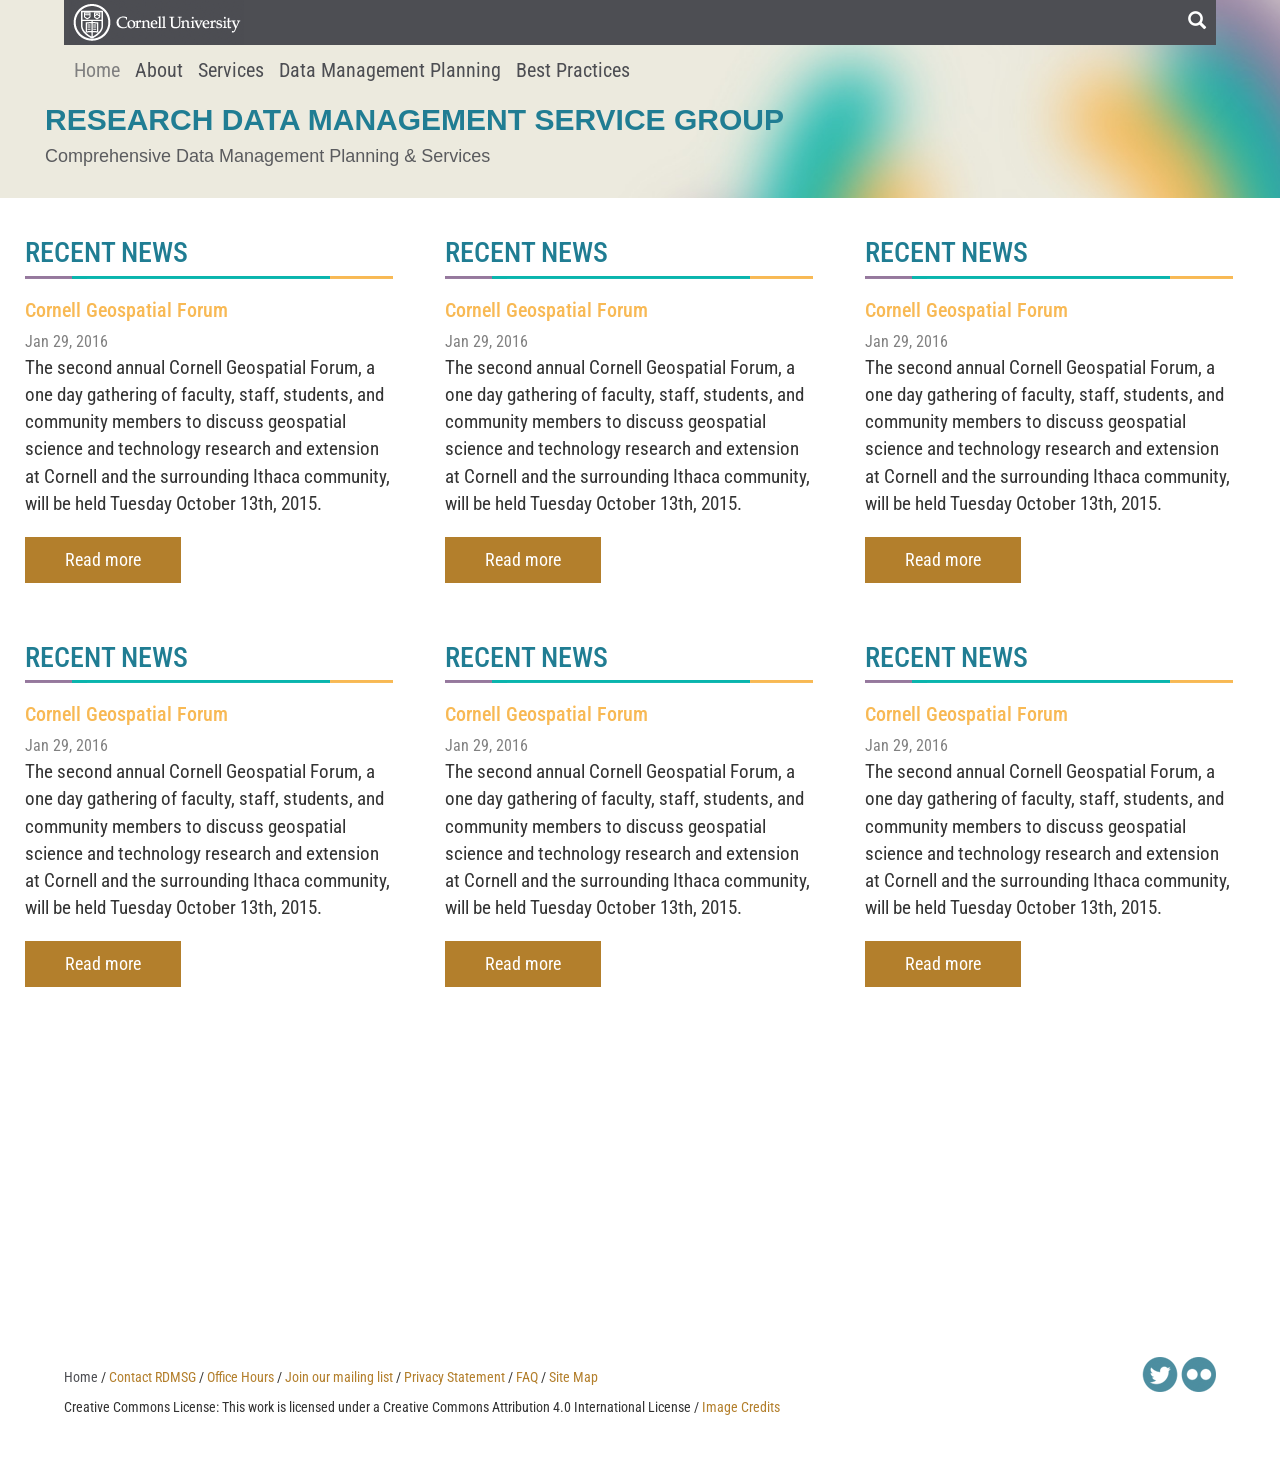
==== templates/interior.html @ 55639db9 "Done responsive work on home and interior templates" ====
<!DOCTYPE html>
<html lang="en">
    <head>
        <meta charset="utf-8">
        <meta http-equiv="X-UA-Compatible" content="IE=edge">
        <meta name="viewport" content="width=device-width, initial-scale=1">
        <!-- The above 3 meta tags *must* come first in the head; any other head content must come *after* these tags -->
        <title></title>

        <!-- Font Icons AWSOME -->
        <link rel="stylesheet" href="https://maxcdn.bootstrapcdn.com/font-awesome/4.5.0/css/font-awesome.min.css">

        <!-- Google Font Roboto Condensed -->
        <link href='https://fonts.googleapis.com/css?family=Roboto+Condensed:400,400italic,700,700italic' rel='stylesheet' type='text/css'>

        <!-- Google Font Raleway Condensed -->
        <link href='https://www.google.com/fonts#UsePlace:use/Collection:Raleway:400,400italic,700,700italic' rel='stylesheet' type='text/css'>

        <!-- Bootstrap -->
        <!-- Latest compiled and minified CSS -->
        <link rel="stylesheet" href="https://maxcdn.bootstrapcdn.com/bootstrap/3.3.6/css/bootstrap.min.css" integrity="sha384-1q8mTJOASx8j1Au+a5WDVnPi2lkFfwwEAa8hDDdjZlpLegxhjVME1fgjWPGmkzs7" crossorigin="anonymous">

        <link href="css/styles.css" rel="stylesheet" media="screen">

        <!-- HTML5 shim and Respond.js for IE8 support of HTML5 elements and media queries -->
        <!-- WARNING: Respond.js doesn't work if you view the page via file:// -->
        <!--[if lt IE 9]>
          <script src="https://oss.maxcdn.com/html5shiv/3.7.2/html5shiv.min.js"></script>
          <script src="https://oss.maxcdn.com/respond/1.4.2/respond.min.js"></script>
        <![endif]-->
    </head>

    <body>

        <section class="row hero interior-pages">

            <div class="hero-content">

                <div class="col-xs-12 col-sm-12 col-md-12 col-lg-12 about">

                    <h1>RESEARCH DATA MANAGEMENT SERVICE GROUP<br /><span>Comprehensive Data Management Planning & Services</span></h1>

                </div>
            </div>
            
        </section>



        <header>

            <a class="cu-logo"href="http://www.cornell.edu"><img src="images/cornell-logo.png" /></a>
            <a href=""><span class="glyphicon glyphicon-search" aria-hidden="true"></span></a>


            <nav class="navbar navbar-default">
            
                <div class="container-fluid">
                <!-- Brand and toggle get grouped for better mobile display -->

                    <div class="navbar-header">
                      <button type="button" class="navbar-toggle collapsed" data-toggle="collapse" data-target="#bs-example-navbar-collapse-1" aria-expanded="false">
                        <span class="sr-only">Toggle navigation</span>
                        <span class="icon-bar"></span>
                        <span class="icon-bar"></span>
                        <span class="icon-bar"></span>
                      </button>
                    </div>

                    <!-- Collect the nav links, forms, and other content for toggling -->
                    <div class="collapse navbar-collapse" id="bs-example-navbar-collapse-1">

                        <ul class="nav navbar-nav">
                            <li class="active"><a href="#">Home</a></li>
                            <li><a href="#">About</a></li>
                            <li><a href="#">Services</a></li>
                            <li><a href="#">Data Management Planning</a></li>
                            <li><a href="#">Best Practices </a></li>
                        </ul>
                    </div><!-- /.navbar-collapse -->
                </div><!-- /.container-fluid -->
            </nav>
            
        </header>
        

        <section class="row home-features">


            <div class="col-xs-12 col-sm-4 col-md-4 col-lg-4">
            
                <article>

                    <header>
                    
                        <h1>RECENT NEWS</h1>

                        <h2>Cornell Geospatial Forum</h2>

                        <time itemprop="dateCreated" datetime="2016-01-29"> Jan 29, 2016</time>

                    </header>

                    <p>The second annual Cornell Geospatial Forum, a one day gathering of faculty, staff, students, and community members to discuss geospatial science and technology research and extension at Cornell and the surrounding Ithaca community, will be held Tuesday October 13th, 2015.</p>

                    <a href='#' class='button-graphic'>Read more</a>

                </article>

            </div>


            <div class="col-xs-12 col-sm-4 col-md-4 col-lg-4">
            
                <article>

                    <header>
                    
                        <h1>RECENT NEWS</h1>

                        <h2>Cornell Geospatial Forum</h2>

                        <time itemprop="dateCreated" datetime="2016-01-29"> Jan 29, 2016</time>

                    </header>

                    <p>The second annual Cornell Geospatial Forum, a one day gathering of faculty, staff, students, and community members to discuss geospatial science and technology research and extension at Cornell and the surrounding Ithaca community, will be held Tuesday October 13th, 2015.</p>

                    <a href='#' class='button-graphic'>Read more</a>

                </article>

            </div>


            <div class="col-xs-12 col-sm-4 col-md-4 col-lg-4">
            
                <article>

                    <header>
                    
                        <h1>RECENT NEWS</h1>

                        <h2>Cornell Geospatial Forum</h2>

                        <time itemprop="dateCreated" datetime="2016-01-29"> Jan 29, 2016</time>

                    </header>

                    <p>The second annual Cornell Geospatial Forum, a one day gathering of faculty, staff, students, and community members to discuss geospatial science and technology research and extension at Cornell and the surrounding Ithaca community, will be held Tuesday October 13th, 2015.</p>

                    <a href='#' class='button-graphic'>Read more</a>

                </article>

            </div>

        </section>



    <section class="row home-features">


            <div class="col-xs-12 col-sm-4 col-md-4 col-lg-4">
            
                <article>

                    <header>
                    
                        <h1>RECENT NEWS</h1>

                        <h2>Cornell Geospatial Forum</h2>

                        <time itemprop="dateCreated" datetime="2016-01-29"> Jan 29, 2016</time>

                    </header>

                    <p>The second annual Cornell Geospatial Forum, a one day gathering of faculty, staff, students, and community members to discuss geospatial science and technology research and extension at Cornell and the surrounding Ithaca community, will be held Tuesday October 13th, 2015.</p>

                    <a href='#' class='button-graphic'>Read more</a>

                </article>

            </div>


            <div class="col-xs-12 col-sm-4 col-md-4 col-lg-4">
            
                <article>

                    <header>
                    
                        <h1>RECENT NEWS</h1>

                        <h2>Cornell Geospatial Forum</h2>

                        <time itemprop="dateCreated" datetime="2016-01-29"> Jan 29, 2016</time>

                    </header>

                    <p>The second annual Cornell Geospatial Forum, a one day gathering of faculty, staff, students, and community members to discuss geospatial science and technology research and extension at Cornell and the surrounding Ithaca community, will be held Tuesday October 13th, 2015.</p>

                    <a href='#' class='button-graphic'>Read more</a>

                </article>

            </div>


            <div class="col-xs-12 col-sm-4 col-md-4 col-lg-4">
            
                <article>

                    <header>
                    
                        <h1>RECENT NEWS</h1>

                        <h2>Cornell Geospatial Forum</h2>

                        <time itemprop="dateCreated" datetime="2016-01-29"> Jan 29, 2016</time>

                    </header>

                    <p>The second annual Cornell Geospatial Forum, a one day gathering of faculty, staff, students, and community members to discuss geospatial science and technology research and extension at Cornell and the surrounding Ithaca community, will be held Tuesday October 13th, 2015.</p>

                    <a href='#' class='button-graphic'>Read more</a>

                </article>

            </div>

        </section>




        <footer>

            <div class="social-media">
                
                <a href="#"><img src="images/icon-twitter.png" alt=""></a>
                <a href="#"><img src="images/icon-flicker.png" alt=""></a>

            </div>

            <nav>
                <ul>
                    <li><a class="active" href="#">Home</a> / </li>
                    <li><a href="#">Contact RDMSG</a> / </li>
                    <li><a href="#">Office Hours</a> / </li>
                    <li><a href="#">Join our mailing list</a> / </li>
                    <li><a href="#">Privacy Statement</a> / </li>
                    <li><a href="#">FAQ</a> / </li>
                    <li><a href="#">Site Map</a></li>
                </ul>
            </nav>

            <p>Creative Commons License: This work is licensed under a Creative Commons Attribution 4.0 International License / <a href="#" title="">Image Credits</a></p>

        </footer>


        <!-- jQuery (necessary for Bootstrap's JavaScript plugins) -->
        <script src="https://ajax.googleapis.com/ajax/libs/jquery/1.11.3/jquery.min.js"></script>

        <!-- Latest compiled and minified JavaScript -->
        <script src="https://maxcdn.bootstrapcdn.com/bootstrap/3.3.6/js/bootstrap.min.js" integrity="sha384-0mSbJDEHialfmuBBQP6A4Qrprq5OVfW37PRR3j5ELqxss1yVqOtnepnHVP9aJ7xS" crossorigin="anonymous"></script>
        
    </body>
</html>
---- templates/css/styles.css ----
.row {
  margin: 0; }

a {
  color: #b37f2c; }

.active {
  color: #4d4e53; }

body {
  font-family: "Roboto Condensed","Helvetica Neue",Helvetica,Arial,sans-serif;
  font-weight: 400;
  overflow-x: hidden; }

/*---------------------------------------
   ### HEADER / CU Branding / Main Nav
----------------------------------------*/
header {
  /*---------------------------------------
  ### MCU Branding / tool bar (mobile menu 
      plus search )
  ----------------------------------------*/
  height: 45px;
  width: 100%;
  background-color: #4d4e53;
  top: 0;
  position: absolute;
  left: 0;
  right: 0;
  margin-left: auto;
  margin-right: auto; }
  header .cu-logo {
    padding-left: 5px; }
  header .glyphicon-search {
    font-size: 18px;
    float: right;
    padding-top: 10px;
    padding-right: 10px;
    color: #fff; }
    header .glyphicon-search:hover {
      opacity: .5; }

/*---------------------------------------
   ### Main Nav
----------------------------------------*/
.navbar {
  background-color: transparent;
  border: none; }

.navbar.navbar-default .navbar-header button {
  position: absolute;
  top: -49px;
  right: 8px;
  border: none; }
  .navbar.navbar-default .navbar-header button:hover {
    opacity: .5; }
  .navbar.navbar-default .navbar-header button .icon-bar {
    background-color: #fff; }

.navbar-default .navbar-toggle:focus,
.navbar-default .navbar-toggle:hover {
  background-color: transparent; }

.container-fluid {
  padding: 0; }

#bs-example-navbar-collapse-1 {
  margin: 0;
  background-color: #fff;
  padding: 0; }
  #bs-example-navbar-collapse-1 ul {
    margin: 0;
    font-size: 20px;
    padding-left: 10px; }
    #bs-example-navbar-collapse-1 ul li.active a {
      background-color: transparent;
      color: gray;
      padding-right: 0;
      padding-left: 0;
      margin-right: 15px;
      padding-bottom: 10px; }
    #bs-example-navbar-collapse-1 ul li a {
      color: #4d4e53;
      padding-right: 0;
      padding-left: 0;
      margin-right: 15px;
      padding-bottom: 10px;
      border-bottom: 1px dotted gray; }
      #bs-example-navbar-collapse-1 ul li a:hover {
        color: gray;
        border-bottom: 1px dotted gray; }

/*---------------------------------------
    ### Hero content homepage
---------------------------------------*/
.hero {
  padding-top: 50px;
  margin: 0;
  padding-bottom: 20px;
  width: 100%;
  background: #ebeade url("../images/bg-hero-home.jpg") no-repeat top left;
  background-size: cover; }
  .hero .about {
    padding-left: 10px;
    padding-right: 10px; }
    .hero .about h1 {
      font-size: 30px;
      color: #207d93;
      line-height: 1em;
      font-family: "Raleway","Helvetica Neue",Helvetica,Arial,sans-serif;
      font-weight: 700; }
      .hero .about h1 span {
        color: #5a5b5e;
        font-size: 18px;
        font-family: "Raleway","Helvetica Neue",Helvetica,Arial,sans-serif;
        font-weight: 400;
        display: inline-block;
        padding-top: 10px;
        line-height: 1.3em; }
    .hero .about p {
      font-size: 22px;
      color: #4d4e53;
      line-height: 1.29em;
      padding-top: 10px; }
    .hero .about .button-home {
      background-color: #4d4e53;
      color: #fff;
      padding: 7px 30px;
      font-size: 20px;
      display: inline-block;
      margin-top: 10px;
      text-align: center;
      display: block;
      width: 80%;
      margin: 0 auto;
      margin-bottom: 10px;
      transition: all 0.3s ease; }
      .hero .about .button-home:hover {
        text-decoration: none;
        opacity: .5; }

/*---------------------------------------
    ### Hero content homepage features
---------------------------------------*/
.home-features {
  margin-top: 20px;
  margin-left: 10px;
  margin-right: 10px; }
  .home-features article {
    margin-bottom: 20px;
    width: 95%; }
    .home-features article header {
      height: auto;
      width: auto;
      background-color: #fff;
      position: relative; }
      .home-features article header h1 {
        font-size: 28px;
        color: #207d93;
        padding-bottom: 10px;
        background: #fff url("../images/title-borders.png") no-repeat bottom left; }
      .home-features article header h2 {
        font-size: 20px;
        color: #f8b954; }
      .home-features article header time {
        font-size: 16px;
        color: gray; }
    .home-features article p {
      font-size: 19px; }
    .home-features article .button-graphic {
      background-color: #b37f2c;
      color: #fff;
      padding: 10px 40px;
      font-size: 18px;
      display: inline-block;
      margin-top: 10px;
      transition: all 0.3s ease; }
      .home-features article .button-graphic:hover {
        text-decoration: none;
        opacity: .5; }

/*---------------------------------------
    ### Footer
---------------------------------------*/
footer {
  width: 90%;
  clear: both;
  display: block;
  margin: 0 auto;
  margin-top: 40px;
  margin-bottom: 60px;
  padding-top: 300px; }
  footer .social-media {
    float: right;
    padding-top: 10px; }
  footer ul {
    list-style-type: none;
    padding: 0;
    padding-top: 20px; }
    footer ul li {
      display: inline-block;
      text-align: left; }

/*---------------------------------------
    ### Meqia Query 320px
---------------------------------------*/
/*---------------------------------------
    ### Meqia Query 480px
---------------------------------------*/
@media (min-width: 480px) {
  /*---------------------------------------
  ### Hero content homepage
  ---------------------------------------*/
  .hero .about p {
    padding-bottom: 20px; }
  .hero .about .button-home {
    display: inline-block;
    margin-top: 40px;
    width: auto;
    margin: 0 auto; } }
/*---------------------------------------
    ### Meqia Query 768pc
---------------------------------------*/
@media (min-width: 768px) {
  header {
    width: 90%; }

  .navbar {
    background-color: transparent;
    border: none; }

  #bs-example-navbar-collapse-1 {
    background-color: transparent;
    padding: 0; }
    #bs-example-navbar-collapse-1 ul {
      font-size: 20px; }
      #bs-example-navbar-collapse-1 ul li.active a {
        background-color: transparent;
        color: gray;
        padding-right: 0;
        padding-left: 0;
        margin-right: 15px;
        padding-bottom: 10px; }
      #bs-example-navbar-collapse-1 ul li a {
        color: #4d4e53;
        padding-right: 0;
        padding-left: 0;
        margin-right: 15px;
        padding-bottom: 10px;
        border-bottom: none; }
        #bs-example-navbar-collapse-1 ul li a:hover {
          color: gray;
          border-bottom: 2px solid gray; }

  .hero {
    padding-top: 85px;
    padding-left: 35px; } }
/*---------------------------------------
    ### Meqia Query 992px
---------------------------------------*/
/*---------------------------------------
    ### Meqia Query 1200px
---------------------------------------*/
/*---------------------------------------
    ### Meqia Query 140px
---------------------------------------*/
@media (min-width: 1440px) {
  header,
  .home-features,
  footer {
    width: 1440px;
    display: block;
    margin: 0 auto; }

  .hero-content {
    width: 1440px;
    margin: 0 auto; }

  .hero {
    height: 552px;
    width: 100%;
    background: #ebeade url("../images/bg-hero-home.jpg") no-repeat top right;
    background-size: cover;
    -moz-transition: background .4s ease-in-out;
    -webkit-transition: background .4s ease-in-out;
    transition: background .4s ease-in-out; }
    .hero h1 {
      padding-top: 50px; }
    .hero:hover {
      background: #ebeade url("../images/bg-hero-home-t.jpg") no-repeat top right;
      background-size: cover; }

  .hero.interior-pages {
    height: 200px; }

  .home-features {
    padding-top: 30px; } }

/*# sourceMappingURL=styles.css.map */
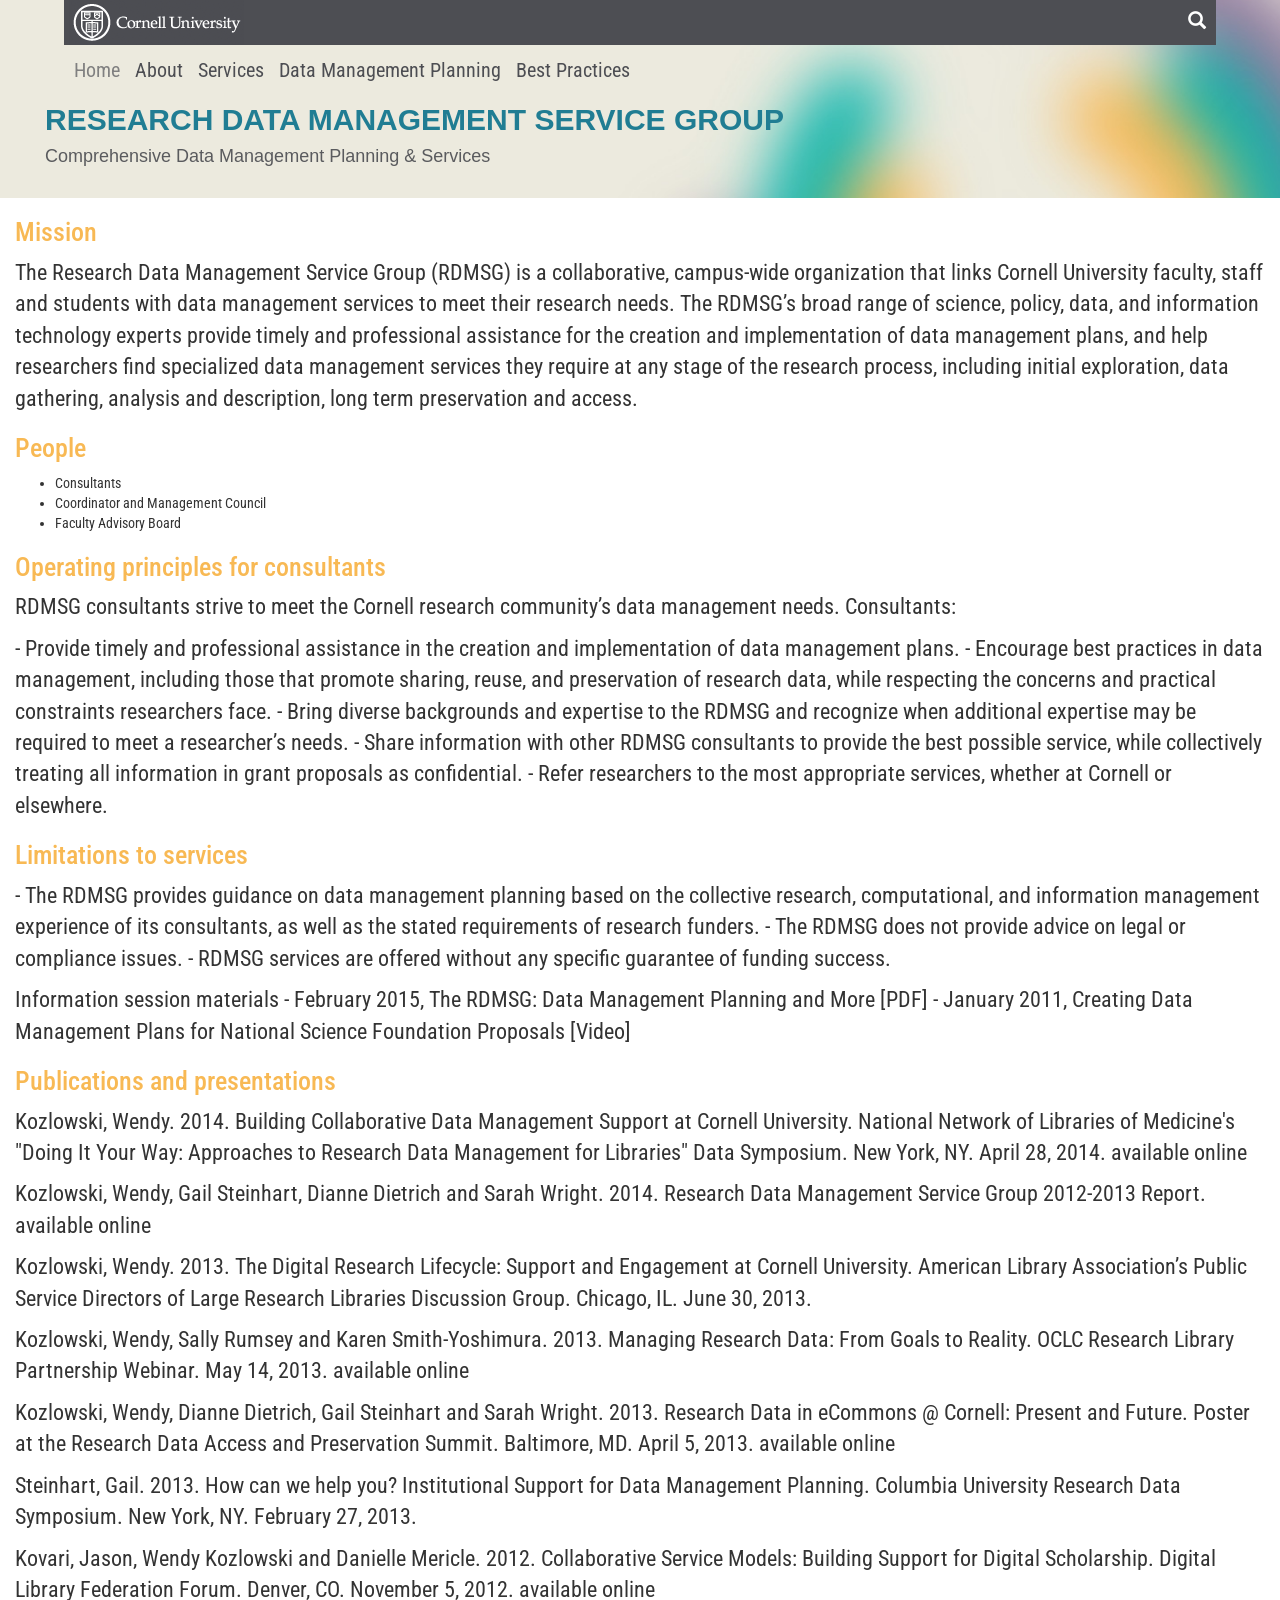
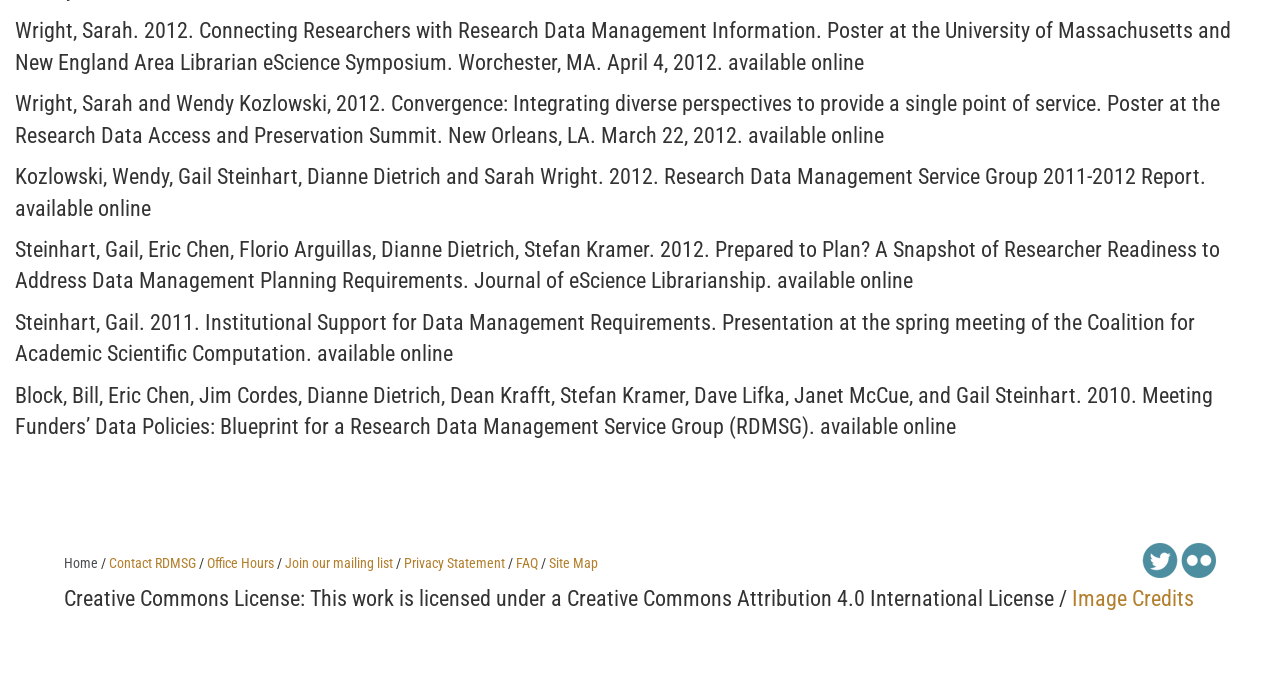
==== commit 23a68c88: "Worked on interior pages template" ====
--- a/templates/interior.html
+++ b/templates/interior.html
@@ -84,153 +84,63 @@
         </header>
         
 
-        <section class="row home-features">
+    <section class="row interior-content">
 
 
-            <div class="col-xs-12 col-sm-4 col-md-4 col-lg-4">
-            
-                <article>
+        <div class="col-xs-12 col-sm-12 col-md-12 col-lg-12">
+        
+           <h2>Mission</h2>
+<p>The Research Data Management Service Group (RDMSG) is a collaborative, campus-wide 
+  organization that links Cornell University faculty, staff and students with data management
+  services to meet their research needs. The RDMSG’s broad range of science, policy, data, 
+  and information technology experts provide timely and professional assistance for the creation 
+  and implementation of data management plans, and help researchers find specialized data 
+  management services they require at any stage of the research process, including initial exploration, 
+  data gathering, analysis and description, long term preservation and access.</p>
+<h2>People</h2>
+<ul> 
+    <li>Consultants </li>
+    <li>Coordinator and Management Council</li>
+    <li>Faculty Advisory Board</li>
+</ul>
 
-                    <header>
-                    
-                        <h1>RECENT NEWS</h1>
+<h2>Operating principles for consultants</h2>
+<p>RDMSG consultants strive to meet the Cornell research community’s data management needs. Consultants:</p>
+<p>- Provide timely and professional assistance in the creation and implementation of data management plans.
+  - Encourage best practices in data management, including those that promote sharing, reuse, and preservation of research data, while respecting the concerns and practical constraints researchers face.
+  - Bring diverse backgrounds and expertise to the RDMSG and recognize when additional expertise may be required to meet a researcher’s needs.
+  - Share information with other RDMSG consultants to provide the best possible service, while collectively treating all information in grant proposals as confidential.
+  - Refer researchers to the most appropriate services, whether at Cornell or elsewhere.</p>
+<h2>Limitations to services</h2>
+  <p>
+  - The RDMSG provides guidance on data management planning based on the collective research, computational, and information management experience of its consultants, as well as the stated requirements of research funders.
+  - The RDMSG does not provide advice on legal or compliance issues.
+  - RDMSG services are offered without any specific guarantee of funding success. </p>
+<p>Information session materials
+  
+  - February 2015, The RDMSG: Data Management Planning and More [PDF]
+  - January 2011, Creating Data Management Plans for National Science Foundation Proposals [Video]</p>
+<h2>Publications and presentations</h2>
+<p>Kozlowski, Wendy. 2014. Building Collaborative Data Management Support at Cornell University. National Network of Libraries of Medicine's &quot;Doing It Your Way: Approaches to Research Data Management for Libraries&quot; Data Symposium. New York, NY. April 28, 2014. available online</p>
+<p>Kozlowski, Wendy, Gail Steinhart, Dianne Dietrich and Sarah Wright. 2014. Research Data Management Service Group 2012-2013 Report. available online</p>
+<p>Kozlowski, Wendy. 2013. The Digital Research Lifecycle: Support and Engagement at Cornell University. American Library Association’s Public Service Directors of Large Research Libraries Discussion Group. Chicago, IL. June 30, 2013.</p>
+<p>Kozlowski, Wendy, Sally Rumsey and Karen Smith-Yoshimura. 2013. Managing Research Data: From Goals to Reality. OCLC Research Library Partnership Webinar. May 14, 2013. available online</p>
+<p>Kozlowski, Wendy, Dianne Dietrich, Gail Steinhart and Sarah Wright. 2013. Research Data in eCommons @ Cornell: Present and Future. Poster at the Research Data Access and Preservation Summit. Baltimore, MD. April 5, 2013. available online</p>
+<p>Steinhart, Gail. 2013. How can we help you? Institutional Support for Data Management Planning. Columbia University Research Data Symposium. New York, NY. February 27, 2013.</p>
+<p>Kovari, Jason, Wendy Kozlowski and Danielle Mericle. 2012. Collaborative Service Models: Building Support for Digital Scholarship. Digital Library Federation Forum. Denver, CO. November 5, 2012. available online</p>
+<p>Wright, Sarah. 2012. Connecting Researchers with Research Data Management Information. Poster at the University of Massachusetts and New England Area Librarian eScience Symposium. Worchester, MA. April 4, 2012. available online</p>
+<p>Wright, Sarah and Wendy Kozlowski, 2012. Convergence: Integrating diverse perspectives to provide a single point of service. Poster at the Research Data Access and Preservation Summit. New Orleans, LA. March 22, 2012. available online</p>
+<p>Kozlowski, Wendy, Gail Steinhart, Dianne Dietrich and Sarah Wright. 2012. Research Data Management Service Group 2011-2012 Report. available online</p>
+<p>Steinhart, Gail, Eric Chen, Florio Arguillas, Dianne Dietrich, Stefan Kramer. 2012. Prepared to Plan? A Snapshot of Researcher Readiness to Address Data Management Planning Requirements. Journal of eScience Librarianship. available online</p>
+<p>Steinhart, Gail. 2011. Institutional Support for Data Management Requirements. Presentation at the spring meeting of the Coalition for Academic Scientific Computation. available online</p>
+<p>Block, Bill, Eric Chen, Jim Cordes, Dianne Dietrich, Dean Krafft, Stefan Kramer, Dave Lifka, Janet McCue, and Gail Steinhart. 2010. Meeting Funders’ Data Policies: Blueprint for a Research Data Management Service Group (RDMSG). available online</p>
 
-                        <h2>Cornell Geospatial Forum</h2>
-
-                        <time itemprop="dateCreated" datetime="2016-01-29"> Jan 29, 2016</time>
-
-                    </header>
-
-                    <p>The second annual Cornell Geospatial Forum, a one day gathering of faculty, staff, students, and community members to discuss geospatial science and technology research and extension at Cornell and the surrounding Ithaca community, will be held Tuesday October 13th, 2015.</p>
-
-                    <a href='#' class='button-graphic'>Read more</a>
-
-                </article>
-
-            </div>
-
-
-            <div class="col-xs-12 col-sm-4 col-md-4 col-lg-4">
-            
-                <article>
-
-                    <header>
-                    
-                        <h1>RECENT NEWS</h1>
-
-                        <h2>Cornell Geospatial Forum</h2>
-
-                        <time itemprop="dateCreated" datetime="2016-01-29"> Jan 29, 2016</time>
-
-                    </header>
-
-                    <p>The second annual Cornell Geospatial Forum, a one day gathering of faculty, staff, students, and community members to discuss geospatial science and technology research and extension at Cornell and the surrounding Ithaca community, will be held Tuesday October 13th, 2015.</p>
-
-                    <a href='#' class='button-graphic'>Read more</a>
-
-                </article>
-
-            </div>
-
-
-            <div class="col-xs-12 col-sm-4 col-md-4 col-lg-4">
-            
-                <article>
-
-                    <header>
-                    
-                        <h1>RECENT NEWS</h1>
-
-                        <h2>Cornell Geospatial Forum</h2>
-
-                        <time itemprop="dateCreated" datetime="2016-01-29"> Jan 29, 2016</time>
-
-                    </header>
-
-                    <p>The second annual Cornell Geospatial Forum, a one day gathering of faculty, staff, students, and community members to discuss geospatial science and technology research and extension at Cornell and the surrounding Ithaca community, will be held Tuesday October 13th, 2015.</p>
-
-                    <a href='#' class='button-graphic'>Read more</a>
-
-                </article>
-
-            </div>
-
-        </section>
+        </div>
 
 
 
-    <section class="row home-features">
 
-
-            <div class="col-xs-12 col-sm-4 col-md-4 col-lg-4">
-            
-                <article>
-
-                    <header>
-                    
-                        <h1>RECENT NEWS</h1>
-
-                        <h2>Cornell Geospatial Forum</h2>
-
-                        <time itemprop="dateCreated" datetime="2016-01-29"> Jan 29, 2016</time>
-
-                    </header>
-
-                    <p>The second annual Cornell Geospatial Forum, a one day gathering of faculty, staff, students, and community members to discuss geospatial science and technology research and extension at Cornell and the surrounding Ithaca community, will be held Tuesday October 13th, 2015.</p>
-
-                    <a href='#' class='button-graphic'>Read more</a>
-
-                </article>
-
-            </div>
-
-
-            <div class="col-xs-12 col-sm-4 col-md-4 col-lg-4">
-            
-                <article>
-
-                    <header>
-                    
-                        <h1>RECENT NEWS</h1>
-
-                        <h2>Cornell Geospatial Forum</h2>
-
-                        <time itemprop="dateCreated" datetime="2016-01-29"> Jan 29, 2016</time>
-
-                    </header>
-
-                    <p>The second annual Cornell Geospatial Forum, a one day gathering of faculty, staff, students, and community members to discuss geospatial science and technology research and extension at Cornell and the surrounding Ithaca community, will be held Tuesday October 13th, 2015.</p>
-
-                    <a href='#' class='button-graphic'>Read more</a>
-
-                </article>
-
-            </div>
-
-
-            <div class="col-xs-12 col-sm-4 col-md-4 col-lg-4">
-            
-                <article>
-
-                    <header>
-                    
-                        <h1>RECENT NEWS</h1>
-
-                        <h2>Cornell Geospatial Forum</h2>
-
-                        <time itemprop="dateCreated" datetime="2016-01-29"> Jan 29, 2016</time>
-
-                    </header>
-
-                    <p>The second annual Cornell Geospatial Forum, a one day gathering of faculty, staff, students, and community members to discuss geospatial science and technology research and extension at Cornell and the surrounding Ithaca community, will be held Tuesday October 13th, 2015.</p>
-
-                    <a href='#' class='button-graphic'>Read more</a>
-
-                </article>
-
-            </div>
-
-        </section>
+    </section>
 
 
 
--- a/templates/css/styles.css
+++ b/templates/css/styles.css
@@ -180,6 +180,16 @@
         opacity: .5; }
 
 /*---------------------------------------
+    ### Interior Pages
+---------------------------------------*/
+h2 {
+  font-size: 26px;
+  color: #f8b954; }
+
+p {
+  font-size: 22px; }
+
+/*---------------------------------------
     ### Footer
 ---------------------------------------*/
 footer {
@@ -189,7 +199,7 @@
   margin: 0 auto;
   margin-top: 40px;
   margin-bottom: 60px;
-  padding-top: 300px; }
+  padding-top: 40px; }
   footer .social-media {
     float: right;
     padding-top: 10px; }
@@ -267,10 +277,13 @@
 @media (min-width: 1440px) {
   header,
   .home-features,
-  footer {
+  footer,
+  .interior-content {
     width: 1440px;
     display: block;
-    margin: 0 auto; }
+    margin: 0 auto;
+    border-bottom: 1px solid #ecedec;
+    padding-bottom: 30px; }
 
   .hero-content {
     width: 1440px;
@@ -284,8 +297,6 @@
     -moz-transition: background .4s ease-in-out;
     -webkit-transition: background .4s ease-in-out;
     transition: background .4s ease-in-out; }
-    .hero h1 {
-      padding-top: 50px; }
     .hero:hover {
       background: #ebeade url("../images/bg-hero-home-t.jpg") no-repeat top right;
       background-size: cover; }
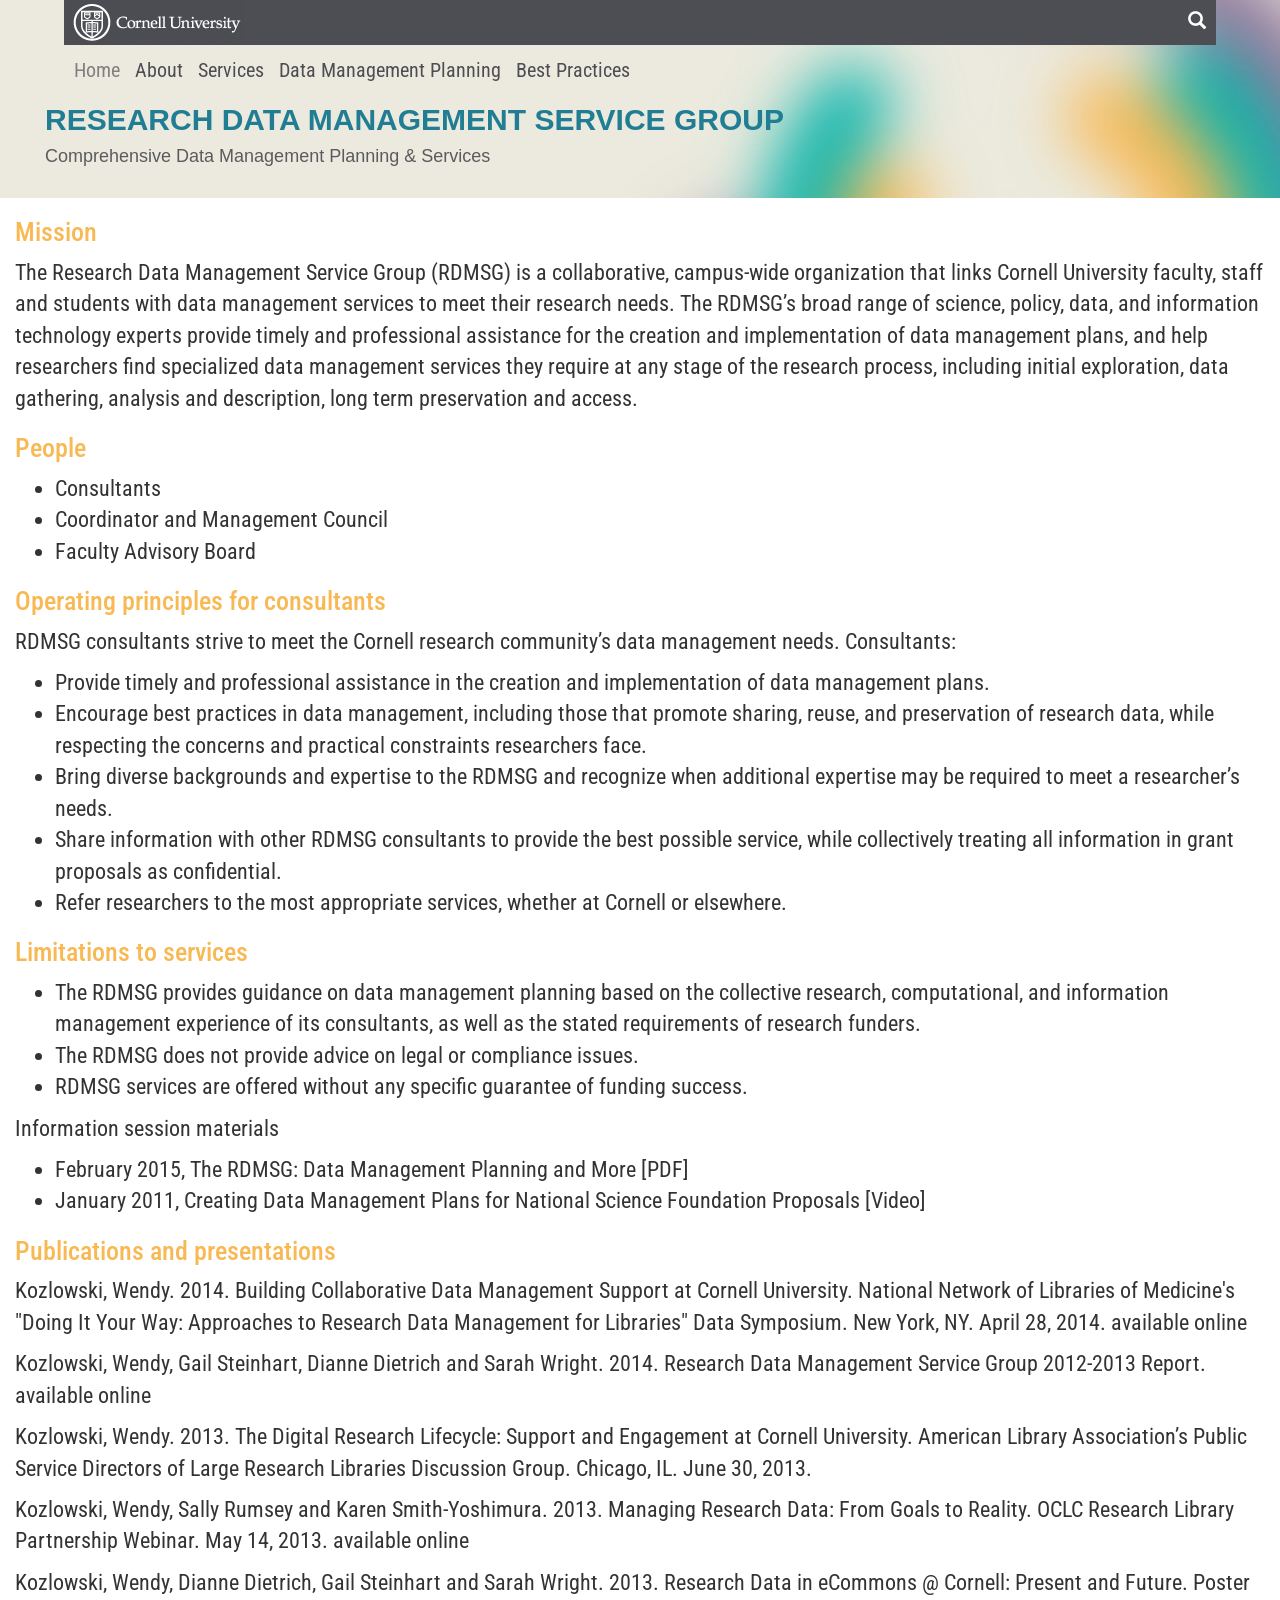
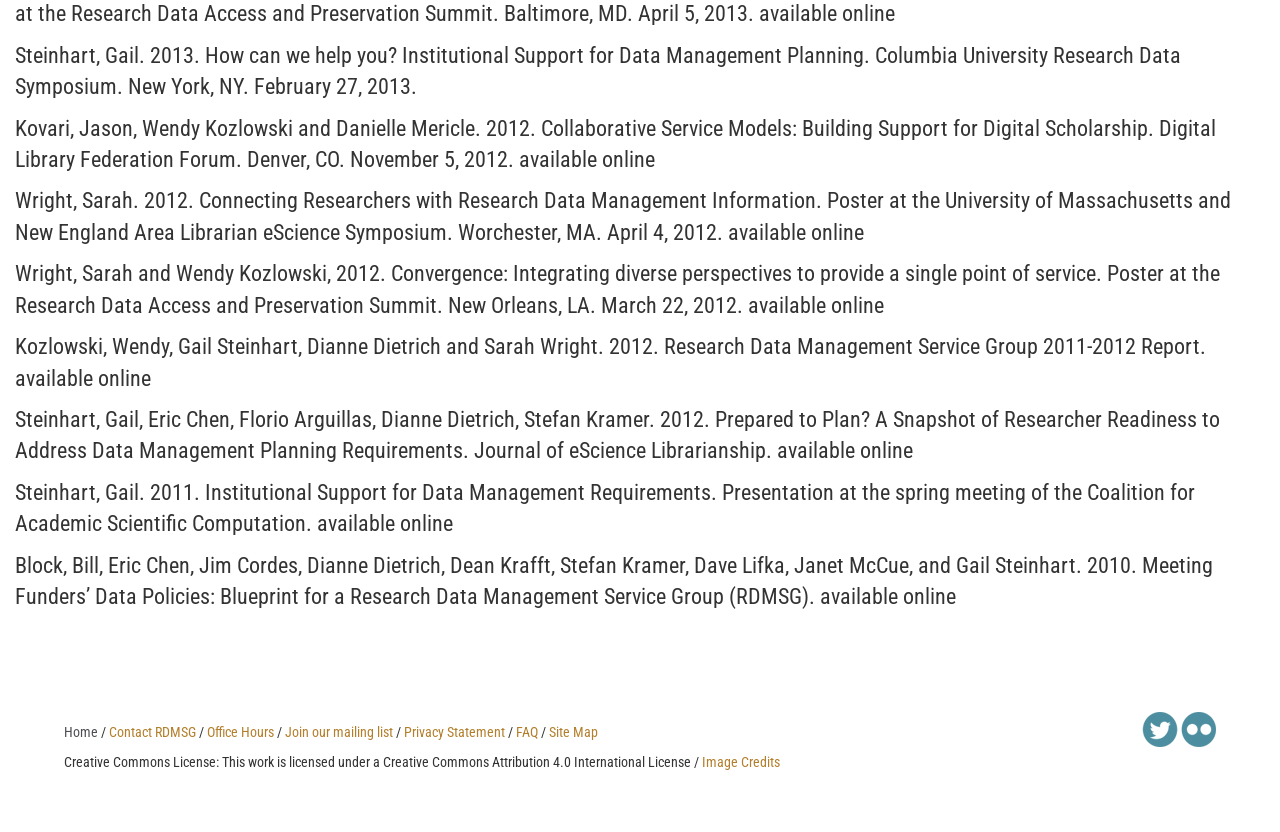
==== commit a7efcab0: "Worked on interior pages template" ====
--- a/templates/interior.html
+++ b/templates/interior.html
@@ -106,20 +106,30 @@
 
 <h2>Operating principles for consultants</h2>
 <p>RDMSG consultants strive to meet the Cornell research community’s data management needs. Consultants:</p>
-<p>- Provide timely and professional assistance in the creation and implementation of data management plans.
-  - Encourage best practices in data management, including those that promote sharing, reuse, and preservation of research data, while respecting the concerns and practical constraints researchers face.
-  - Bring diverse backgrounds and expertise to the RDMSG and recognize when additional expertise may be required to meet a researcher’s needs.
-  - Share information with other RDMSG consultants to provide the best possible service, while collectively treating all information in grant proposals as confidential.
-  - Refer researchers to the most appropriate services, whether at Cornell or elsewhere.</p>
+<ul>
+<li>Provide timely and professional assistance in the creation and implementation of data management plans.</li>
+<li>Encourage best practices in data management, including those that promote sharing, reuse, and preservation of research data, while respecting the concerns and practical constraints researchers face.</li>
+<li>Bring diverse backgrounds and expertise to the RDMSG and recognize when additional expertise may be required to meet a researcher’s needs.</li>
+<li>Share information with other RDMSG consultants to provide the best possible service, while collectively treating all information in grant proposals as confidential.</li>
+<li>Refer researchers to the most appropriate services, whether at Cornell or elsewhere.</li>
+</ul>
 <h2>Limitations to services</h2>
-  <p>
-  - The RDMSG provides guidance on data management planning based on the collective research, computational, and information management experience of its consultants, as well as the stated requirements of research funders.
-  - The RDMSG does not provide advice on legal or compliance issues.
-  - RDMSG services are offered without any specific guarantee of funding success. </p>
-<p>Information session materials
+
+<ul> 
+    <li>The RDMSG provides guidance on data management planning based on the collective research, computational, and information management experience of its consultants, as well as the stated requirements of research funders.</li>
+  <li>The RDMSG does not provide advice on legal or compliance issues.</li>
+  <li>RDMSG services are offered without any specific guarantee of funding success.</li>
+
+</ul>
+
+
+<p>Information session materials</p>
   
-  - February 2015, The RDMSG: Data Management Planning and More [PDF]
-  - January 2011, Creating Data Management Plans for National Science Foundation Proposals [Video]</p>
+  <ul>
+    <li>February 2015, The RDMSG: Data Management Planning and More [PDF]</li>
+  <li>January 2011, Creating Data Management Plans for National Science Foundation Proposals [Video]</li>
+</ul>
+
 <h2>Publications and presentations</h2>
 <p>Kozlowski, Wendy. 2014. Building Collaborative Data Management Support at Cornell University. National Network of Libraries of Medicine's &quot;Doing It Your Way: Approaches to Research Data Management for Libraries&quot; Data Symposium. New York, NY. April 28, 2014. available online</p>
 <p>Kozlowski, Wendy, Gail Steinhart, Dianne Dietrich and Sarah Wright. 2014. Research Data Management Service Group 2012-2013 Report. available online</p>
--- a/templates/css/styles.css
+++ b/templates/css/styles.css
@@ -182,11 +182,10 @@
 /*---------------------------------------
     ### Interior Pages
 ---------------------------------------*/
-h2 {
+.interior-content h2 {
   font-size: 26px;
   color: #f8b954; }
-
-p {
+.interior-content p, .interior-content ul {
   font-size: 22px; }
 
 /*---------------------------------------
